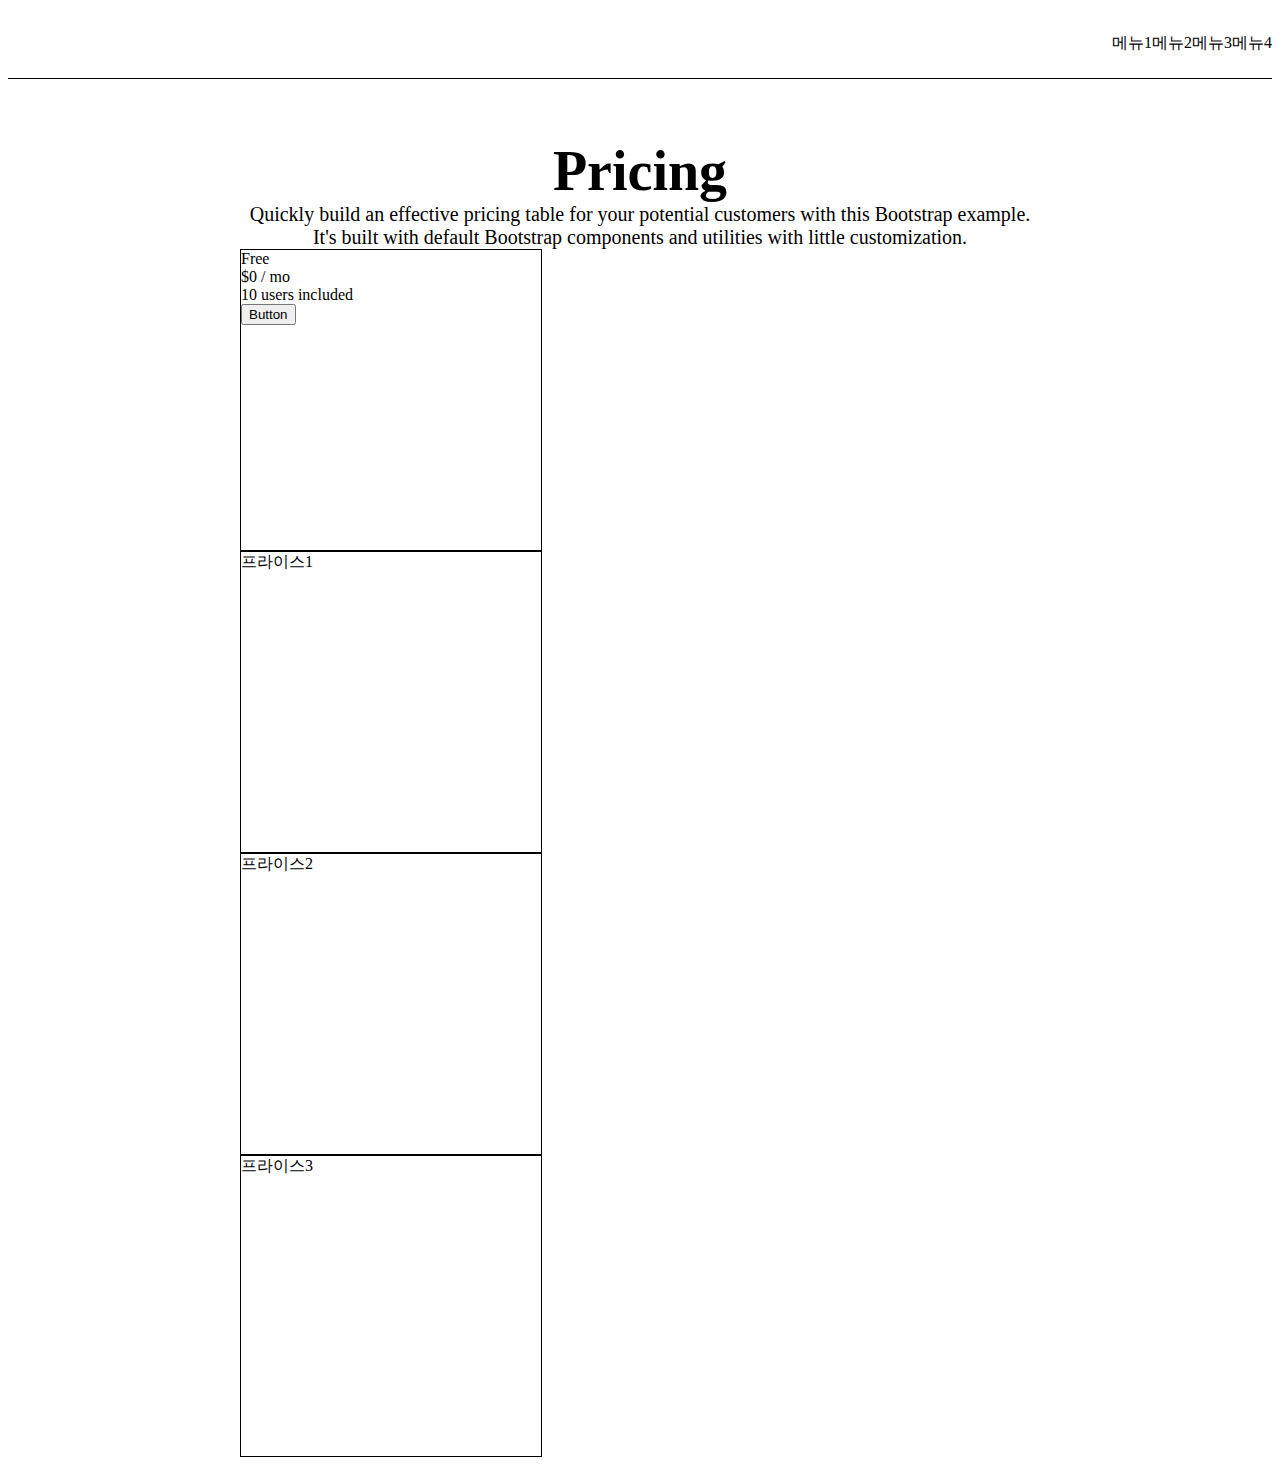
==== first_excercise_website/index.html @ c95d7d42 "/" ====
<!DOCTYPE html>
<html>

<head>
  <meta charset="utf-8">
  <meta name="viewport" content="width=device-width">
  <title>first-excersie-wepsite</title>
  <link href="style.css" rel="stylesheet" type="text/css" />

</head>
<style>
  .nav {
    height: 70px;
    border-bottom: 1px solid black;
    display: flex;
    align-items: center;
  }
</style>

<body>
  <div class="nav">
    <div class="nav-right-items">

    </div>
    <div class="nav-item">메뉴1</div>
    <div class="nav-item">메뉴2</div>
    <div class="nav-item">메뉴3</div>
    <div class="nav-item">메뉴4</div>
  </div>
  <div class="main">
    <div class="title">
      Pricing
    </div>
    <div class="subtitle">
      Quickly build an effective pricing table for your potential customers with this Bootstrap example.
      It's built with default Bootstrap components and utilities with little customization.
    </div>

    <div class="price">
      <div class="price-item">
        <div class="price-item-title">
          Free
        </div>
        <div class="price-item-price">
          $0 / mo
        </div>
        <div class="price-item-detail">
          10 users included
        </div>
        <button class="price-item-button">
          Button
        </button>
      </div>
      <div class="price-item">
        프라이스1 
      </div>
      <div class="price-item">
        프라이스2
      </div>
      <div class="price-item">
        프라이스3
      </div>
    </div>
    <script src="script.js"></script>

</body>

</html>
---- first_excercise_website/style.css ----
.nav-right-items{
   display: flex;
   margin-left: auto;
  }
      
 .company-name {
   margin-left: 20px;
  }
      
  .title {
    font-size: 3.5rem;
    font-weight: bold;
    text-align: center;
    margin-top: 60px;
  }
      
  .subtitle {
    font-size: 1.25rem;
    font-weight: 300;
    text-align: center;
  }
      
  .main {
    width: 800px;
    margin: 0 auto;
  }
  
  .price-item {
    width: 300px;
    height: 300px;
    border: 1px solid black; 
  }
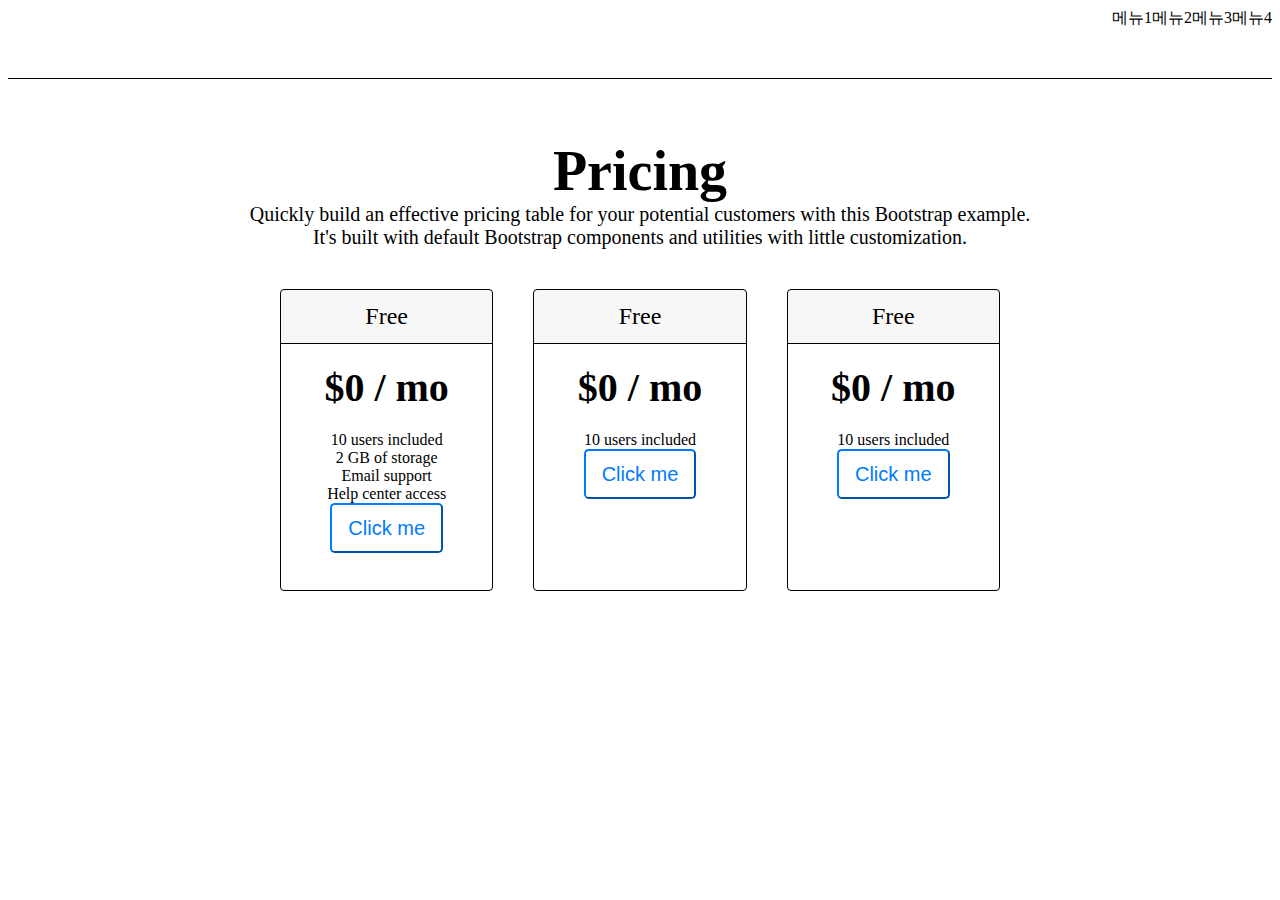
==== commit 62fb2902: "last" ====
--- a/first_excercise_website/index.html
+++ b/first_excercise_website/index.html
@@ -13,7 +13,6 @@
     height: 70px;
     border-bottom: 1px solid black;
     display: flex;
-    align-items: center;
   }
 </style>
 
@@ -47,18 +46,48 @@
         <div class="price-item-detail">
           10 users included
         </div>
+        <div class="price-item-detail">
+          2 GB of storage
+        </div>
+        <div class="price-item-detail">
+         Email support
+        </div>
+        <div class="price-item-detail">
+          Help center access
+        </div>
         <button class="price-item-button">
-          Button
+          Click me
         </button>
       </div>
+  
       <div class="price-item">
-        프라이스1 
+        <div class="price-item-title">
+          Free
+        </div>
+        <div class="price-item-price">
+          $0 / mo
+        </div>
+        <div class="price-item-detail">
+          10 users included
+        </div>
+        <button class="price-item-button">
+          Click me
+        </button>
       </div>
+
       <div class="price-item">
-        프라이스2
-      </div>
-      <div class="price-item">
-        프라이스3
+        <div class="price-item-title">
+          Free
+        </div>
+        <div class="price-item-price">
+          $0 / mo
+        </div>
+        <div class="price-item-detail">
+          10 users included
+        </div>
+        <button class="price-item-button">
+          Click me
+        </button>
       </div>
     </div>
     <script src="script.js"></script>
--- a/first_excercise_website/style.css
+++ b/first_excercise_website/style.css
@@ -1,35 +1,67 @@
 
- .nav-right-items{
-   display: flex;
-   margin-left: auto;
-  }
-      
- .company-name {
-   margin-left: 20px;
-  }
-      
-  .title {
-    font-size: 3.5rem;
-    font-weight: bold;
-    text-align: center;
-    margin-top: 60px;
-  }
-      
-  .subtitle {
-    font-size: 1.25rem;
-    font-weight: 300;
-    text-align: center;
-  }
-      
-  .main {
-    width: 800px;
-    margin: 0 auto;
-  }
-  
-  .price-item {
-    width: 300px;
-    height: 300px;
-    border: 1px solid black; 
-  }
+.nav-right-items{
+  display: flex;
+  margin-left: auto;
+ }
+     
+.company-name {
+  margin-left: 20px;
+ }
+     
+ .title {
+   font-size: 3.5rem;
+   font-weight: bold;
+   text-align: center;
+   margin: 0 auto;
+   margin-top: 60px;
+ }
+     
+ .subtitle {
+   font-size: 1.25rem;
+   font-weight: 300;
+   text-align: center;
+ }
+     
+ .main {
+   width: 800px;
+   margin: 0 auto;
+ }
+ 
+ .price-item {
+   width: 300px;
+   height: 300px;
+   border: 1px solid black;
+   margin: 20px;
+   border-radius: 4px;
+   text-align: center;
+ }
 
- 
+.price {
+  display: flex;
+  margin: 20px;
+  border-radius: 4px;
+  text-align: center; /* 정렬 */
+}
+ .price-item-title {
+   font-size: 1.5rem;
+   background-color: rgba(0,0,0,.03);
+   height: 53px;
+   line-height: 53px;
+   border-bottom : 1px solid black
+ }
+ .price-item-price {
+   font-size: 2.5rem;
+   text-align: center;
+   padding: 20px;
+   font-weight: bold;
+ }
+ .price-item-button {
+   padding: 0.5rem 1rem;
+   font-size: 1.25rem;
+   line-height: 1.5;
+   border-radius: 0.3rem;
+   color: #007bff;
+   background-color: transparent;
+   background-image: none;
+   border-color: #007bff;
+ }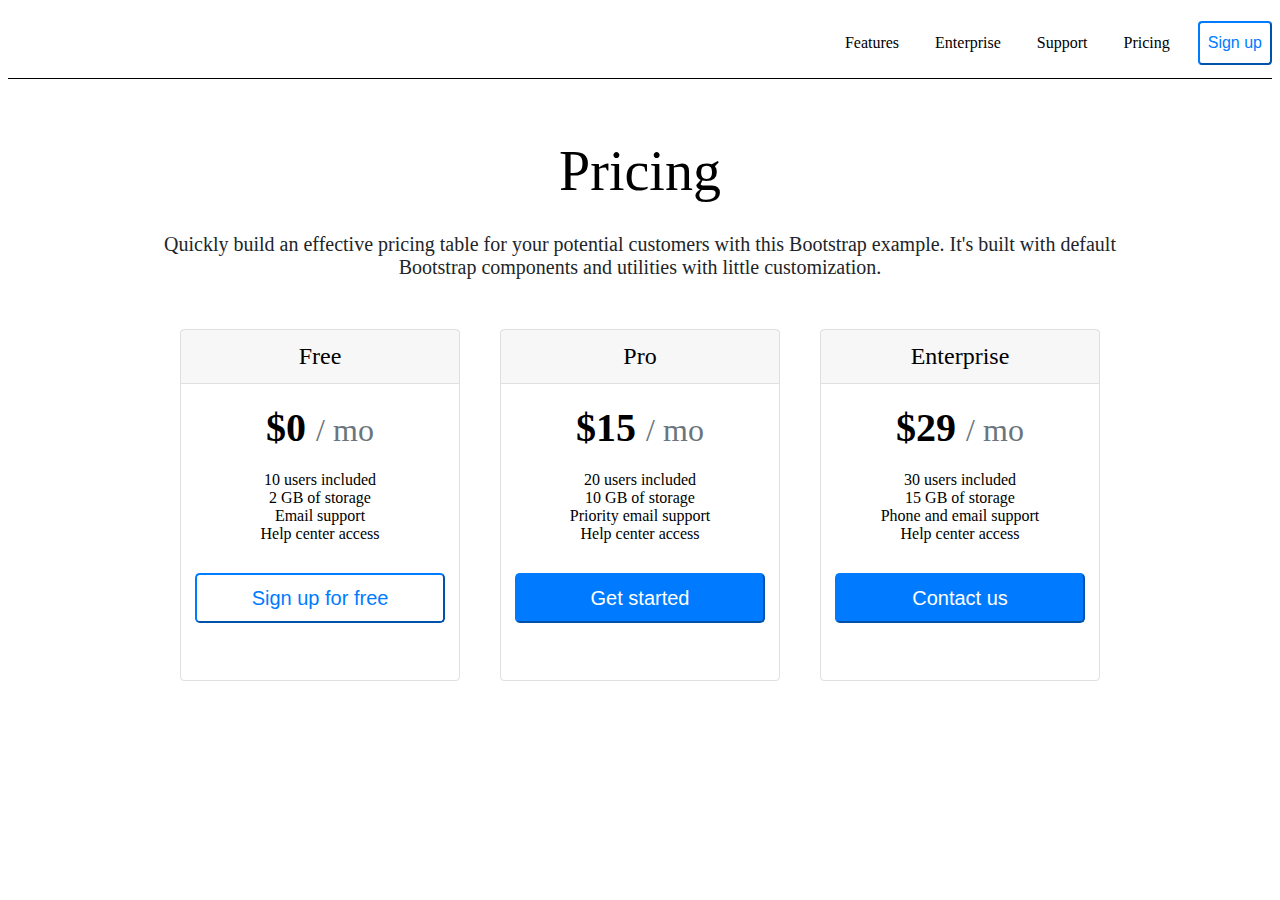
==== commit 70e4e0ef: "final" ====
--- a/first_excercise_website/index.html
+++ b/first_excercise_website/index.html
@@ -1,4 +1,5 @@
 <!DOCTYPE html>
+
 <html>
 
 <head>
@@ -8,30 +9,25 @@
   <link href="style.css" rel="stylesheet" type="text/css" />
 
 </head>
-<style>
-  .nav {
-    height: 70px;
-    border-bottom: 1px solid black;
-    display: flex;
-  }
-</style>
+
 
 <body>
   <div class="nav">
     <div class="nav-right-items">
-
     </div>
-    <div class="nav-item">메뉴1</div>
-    <div class="nav-item">메뉴2</div>
-    <div class="nav-item">메뉴3</div>
-    <div class="nav-item">메뉴4</div>
+    <div class="nav-item">Features</div>
+    <div class="nav-item">Enterprise</div>
+    <div class="nav-item">Support</div>
+    <div class="nav-item">Pricing</div>
+    <button class="nav-item nav-item-button">Sign up</button>
   </div>
   <div class="main">
     <div class="title">
       Pricing
     </div>
+    
     <div class="subtitle">
-      Quickly build an effective pricing table for your potential customers with this Bootstrap example.
+      Quickly build an effective pricing table for your potential customers with this Bootstrap example. 
       It's built with default Bootstrap components and utilities with little customization.
     </div>
 
@@ -41,7 +37,10 @@
           Free
         </div>
         <div class="price-item-price">
-          $0 / mo
+          $0 
+        <span class="mo">
+          / mo
+        </span>
         </div>
         <div class="price-item-detail">
           10 users included
@@ -56,37 +55,61 @@
           Help center access
         </div>
         <button class="price-item-button">
-          Click me
+          Sign up for free
         </button>
       </div>
   
       <div class="price-item">
         <div class="price-item-title">
-          Free
+          Pro
         </div>
         <div class="price-item-price">
-          $0 / mo
+          $15 
+        <span class="mo">
+          / mo
+        </span>
         </div>
         <div class="price-item-detail">
-          10 users included
+         20 users included
         </div>
-        <button class="price-item-button">
-          Click me
+        <div class="price-item-detail">
+         10 GB of storage
+        </div>
+        <div class="price-item-detail">
+         Priority email support
+        </div>
+        <div class="price-item-detail">
+          Help center access
+        </div>
+        <button class="price-item-button price-item-button--active">
+          Get started
         </button>
       </div>
 
       <div class="price-item">
         <div class="price-item-title">
-          Free
+          Enterprise
         </div>
         <div class="price-item-price">
-          $0 / mo
+          $29
+        <span class="mo">
+          / mo
+        </span>
         </div>
         <div class="price-item-detail">
-          10 users included
+          30 users included
         </div>
-        <button class="price-item-button">
-          Click me
+        <div class="price-item-detail">
+         15 GB of storage
+        </div>
+        <div class="price-item-detail">
+         Phone and email support
+        </div>
+        <div class="price-item-detail">
+          Help center access
+        </div>
+        <button class="price-item-button price-item-button--active">
+          Contact us
         </button>
       </div>
     </div>
--- a/first_excercise_website/style.css
+++ b/first_excercise_website/style.css
@@ -1,67 +1,108 @@
+.nav {
+  height: 70px;
+  border-bottom: 1px solid black;
+  display: flex;
+  justify-content: space-between; /* justify-content를 space-between으로 변경 */
+  align-items: center;
+}
 
 .nav-right-items{
-  display: flex;
-  margin-left: auto;
- }
-     
-.company-name {
+ display: flex;
+ margin-left: auto;
+}
+
+.nav-item {
   margin-left: 20px;
- }
-     
- .title {
-   font-size: 3.5rem;
-   font-weight: bold;
-   text-align: center;
-   margin: 0 auto;
-   margin-top: 60px;
- }
-     
- .subtitle {
-   font-size: 1.25rem;
-   font-weight: 300;
-   text-align: center;
- }
-     
- .main {
-   width: 800px;
-   margin: 0 auto;
- }
+  padding: 0.5rem;
+}
+
+.nav-item-button {
+  color: #007bff;
+  background-color: transparent;
+  background-image: none;
+  border-color: #007bff;
+  font-size: 1rem;
+  line-height: 1.5;
+  border-radius: 0.25rem;
+}
+
+
+    
+.title {
+  font-size: 3.5rem;
+  font-weight: 200;
+  text-align: center;
+  margin: 0 auto;
+  margin-top: 60px;
+}
+    
+.subtitle {
+  font-size: 1.25rem;
+  margin-top: 10px;
+  font-weight: 300;
+  text-align: center;
+  color: #212529;
+  margin: 30px 0;
  
- .price-item {
-   width: 300px;
-   height: 300px;
-   border: 1px solid black;
-   margin: 20px;
-   border-radius: 4px;
-   text-align: center;
- }
+}
+    
+.main {
+  width: 1000px;
+  margin: 0 auto;
+}
+
+.price-item {
+  width: 300px;
+  height: 350px;
+  border: 1px solid #e0e0e0;
+  margin: 20px;
+  border-radius: 4px;
+  text-align: center;
+}
 
 .price {
-  display: flex;
-  margin: 20px;
-  border-radius: 4px;
-  text-align: center; /* 정렬 */
+ display: flex;
+ margin: 20px;
+ border-radius: 4px;
+ text-align: center; /* 정렬 */
 }
- .price-item-title {
-   font-size: 1.5rem;
-   background-color: rgba(0,0,0,.03);
-   height: 53px;
-   line-height: 53px;
-   border-bottom : 1px solid black
- }
- .price-item-price {
-   font-size: 2.5rem;
-   text-align: center;
-   padding: 20px;
-   font-weight: bold;
- }
- .price-item-button {
-   padding: 0.5rem 1rem;
-   font-size: 1.25rem;
-   line-height: 1.5;
-   border-radius: 0.3rem;
-   color: #007bff;
-   background-color: transparent;
-   background-image: none;
-   border-color: #007bff;
- }+
+.price-item-price span {
+  font-size: 80%;
+  color: #6c757d;
+  font-weight: 400;
+}
+
+.price-item-title {
+  font-size: 1.5rem;
+  background-color: rgba(0,0,0,.03);
+  height: 53px;
+  line-height: 53px;
+  border-bottom : 1px solid #e0e0e0
+}
+
+.price-item-price {
+  font-size: 2.5rem;
+  text-align: center;
+  padding: 20px;
+  font-weight: bold;
+}
+
+.price-item-button {
+  padding: 0.5rem 1rem;
+  font-size: 1.25rem;
+  line-height: 1.5;
+  border-radius: 0.3rem;
+  color: #007bff;
+  background-color: transparent;
+  background-image: none;
+  border-color: #007bff;
+  margin-top: 30px;
+  width:250px;  
+  flex: 1;
+}
+
+.price-item-button--active {
+background-color: #007bff;
+color: white;
+}